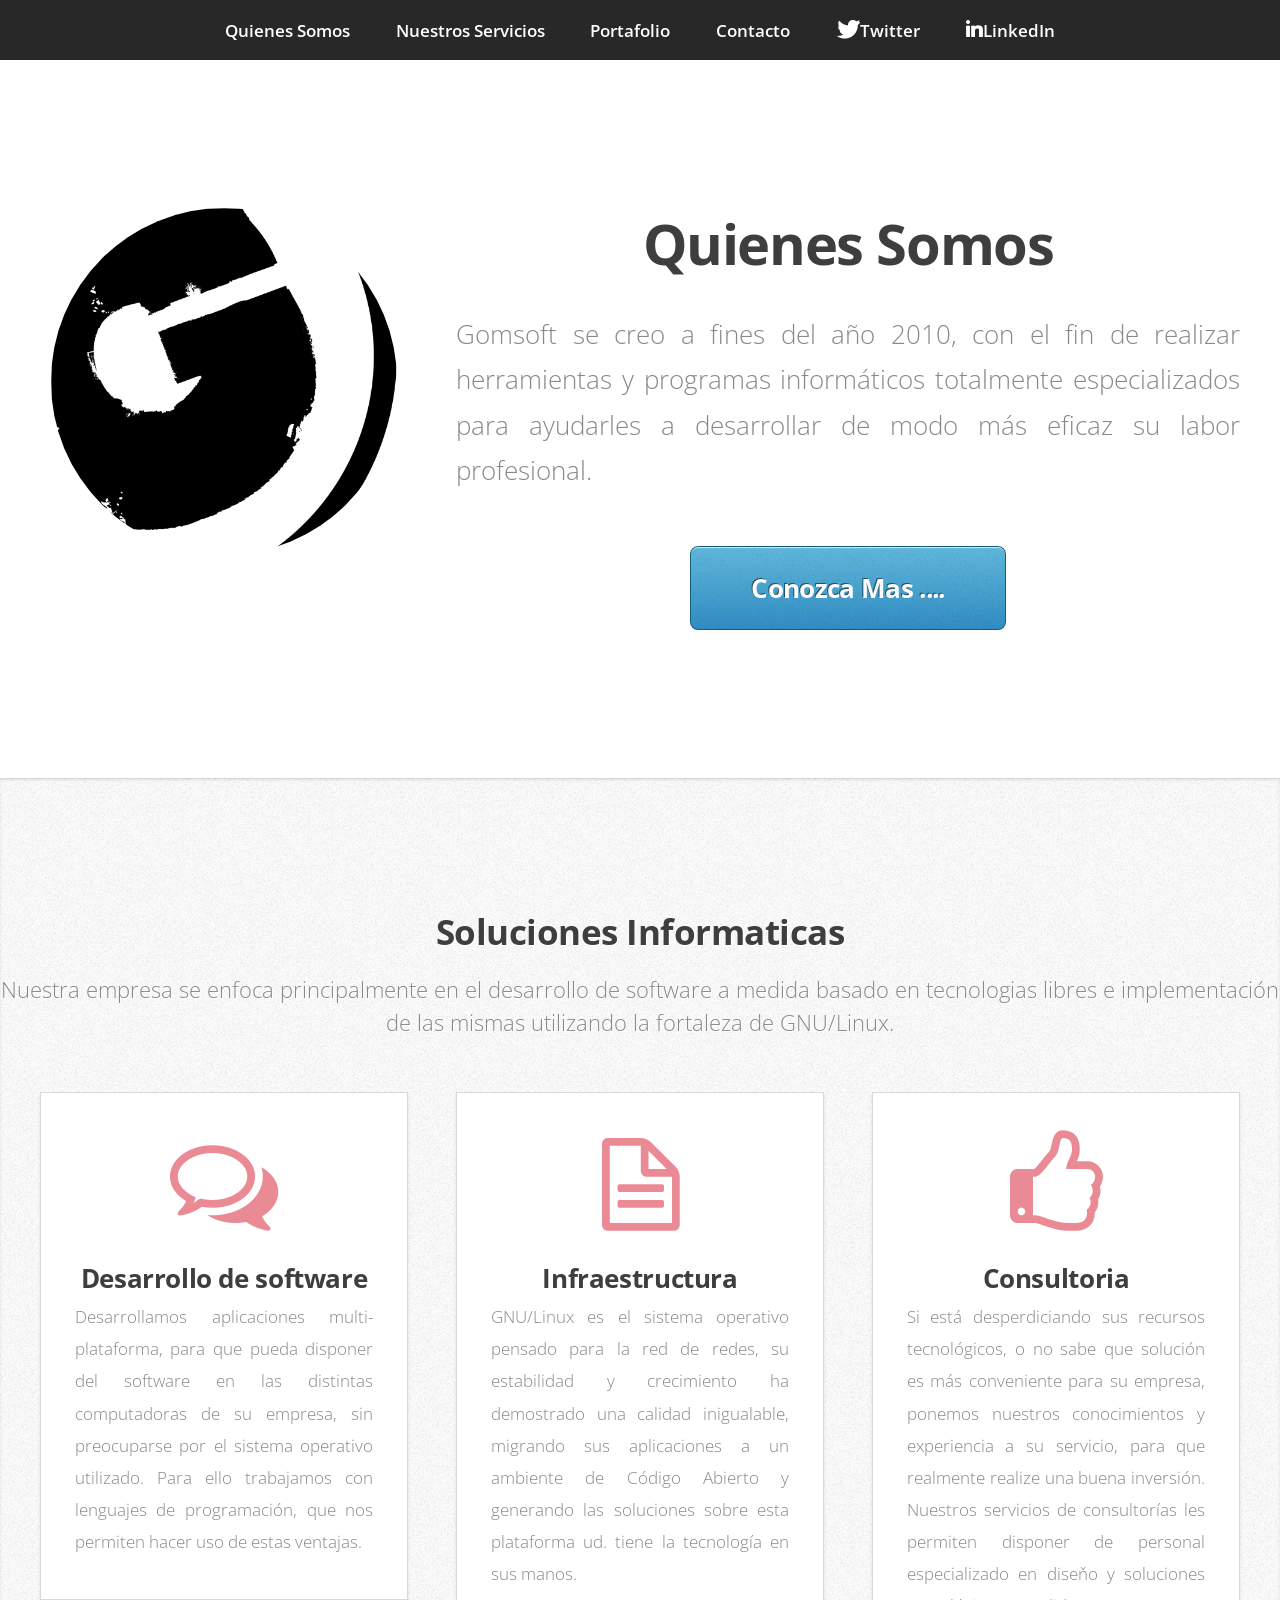
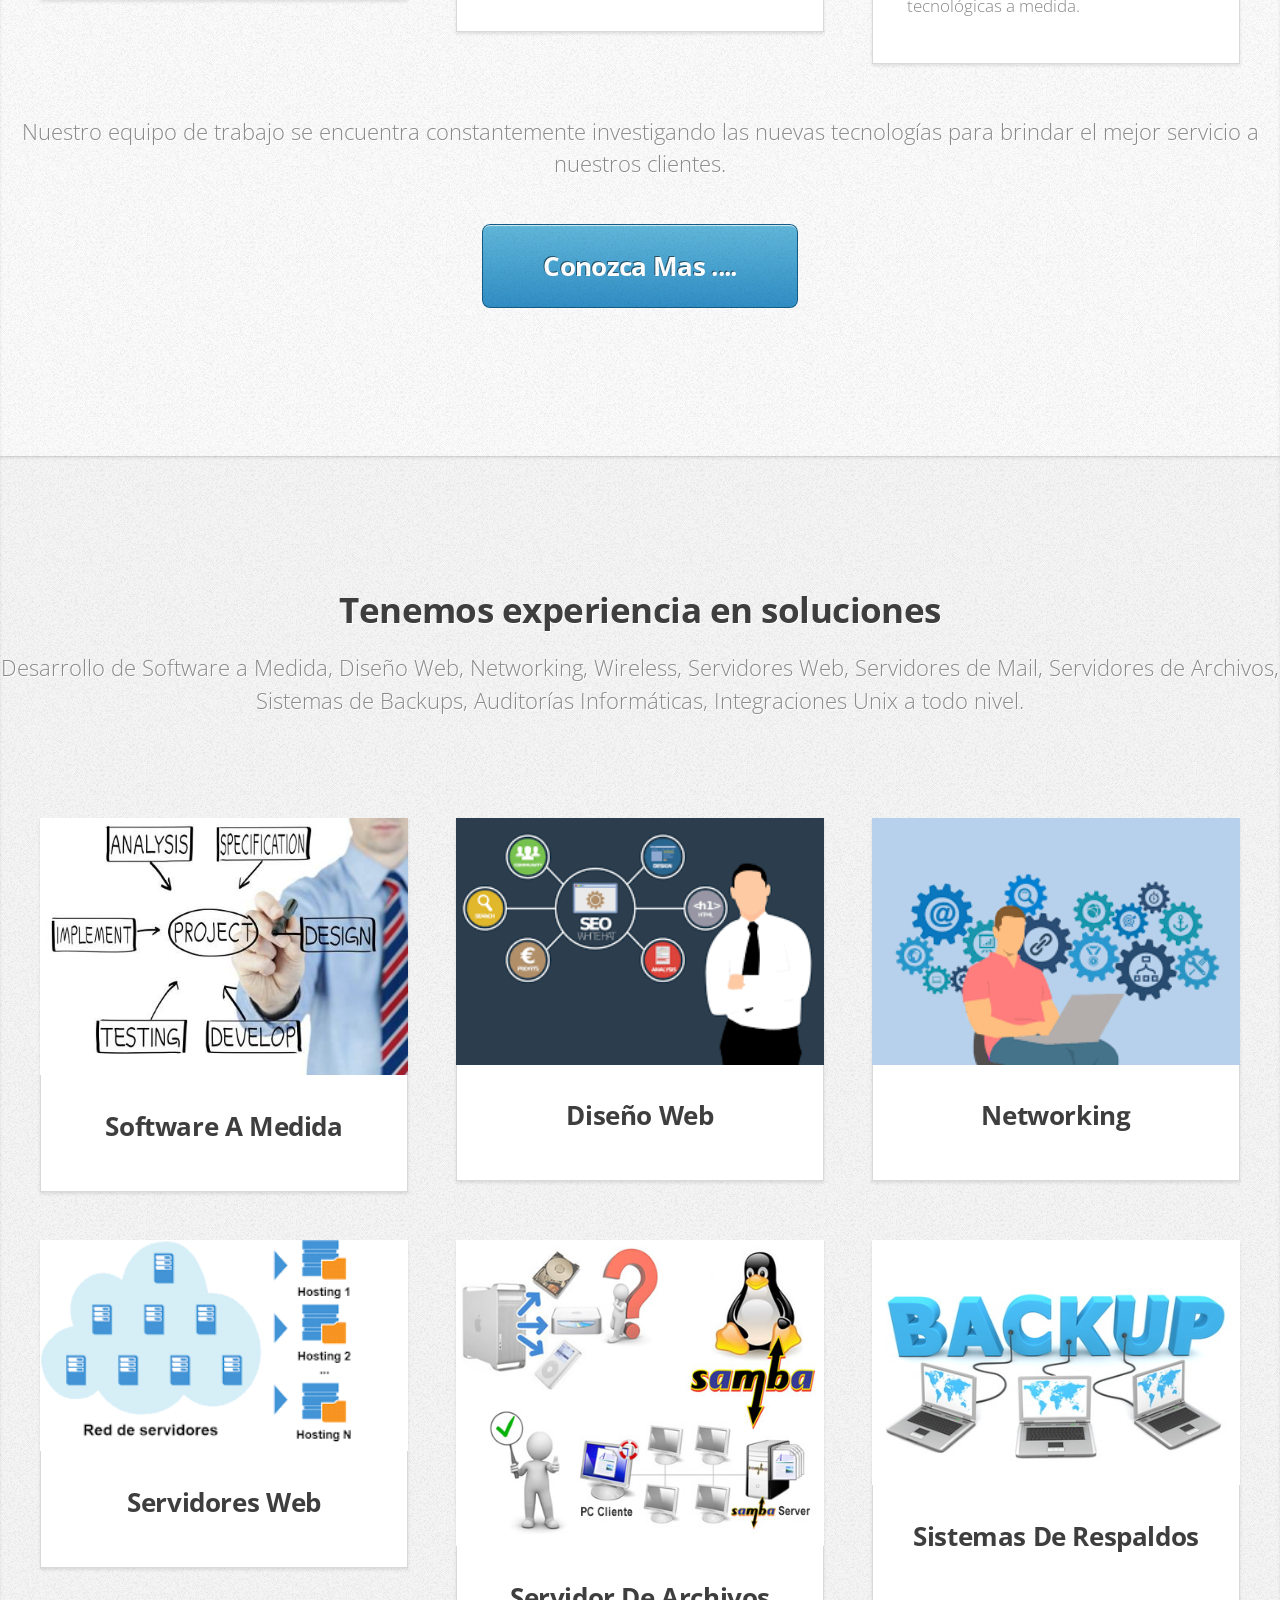
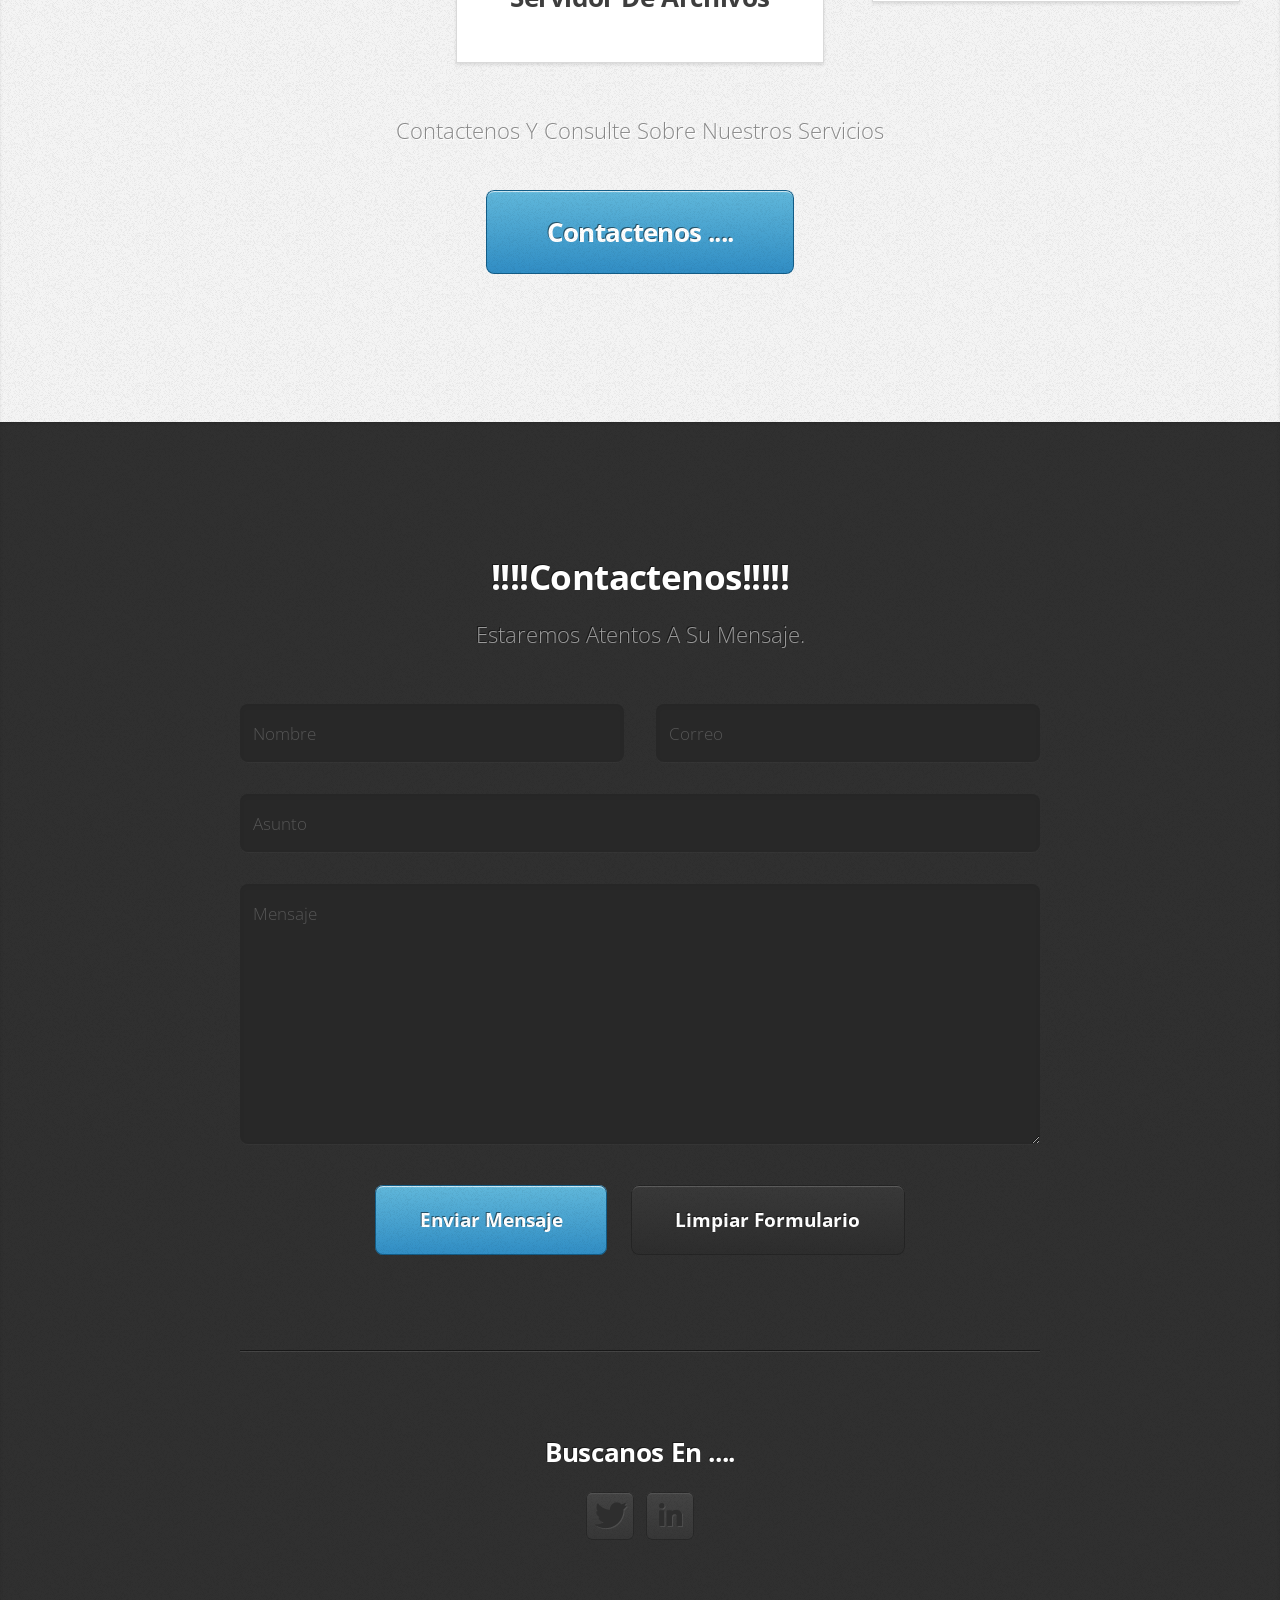
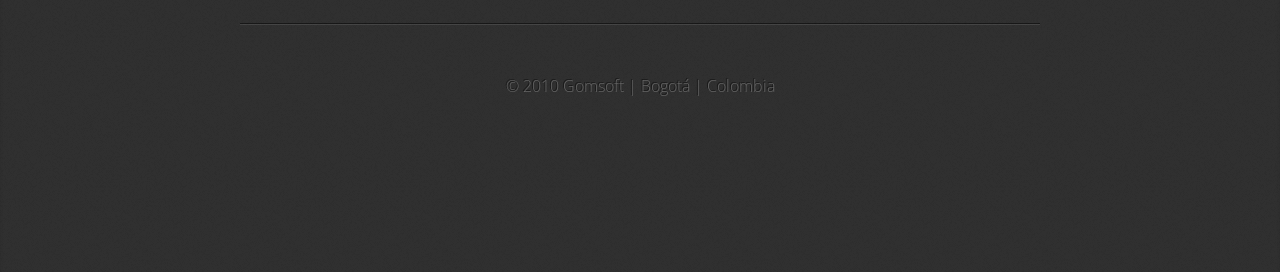
==== index.html @ 6eb44108 "Gomsoft regresa como el ave fenix" ====
<!DOCTYPE html>
<html lang="es">
<html>
	<head>
		<title>.:::Gomsoft:::. </title>
		<meta charset="UTF-8">
    	<meta name="viewport" content="width=device-width, height=device-height, initial-scale=1.0">
		<meta http-equiv="content-type" content="text/html; charset=utf-8" />
		<meta name="description" content="" />
		<meta name="keywords" content="" />
		<link href="http://fonts.googleapis.com/css?family=Open+Sans:300,600,700" rel="stylesheet" />
		<script src="js/jquery-1.9.1.min.js"></script>
		<script src="js/config.js"></script>
		<script src="js/skel.min.js"></script>
		<noscript>
			<link rel="stylesheet" href="css/skel-noscript.css" />
			<link rel="stylesheet" href="css/style.css" />
			<link rel="stylesheet" href="css/style-desktop.css" />
		</noscript>
	</head>
	<body>

		<!-- Panel de navegación de la parte superior -->
			<nav id="nav">
				<ul>
					<li><a href="#top">Quienes Somos</a></li>
					<li><a href="#work">Nuestros Servicios</a></li>
					<li><a href="#portfolio">Portafolio</a></li>
					<li><a href="#contact">Contacto</a></li>
					<li class="twitter"><a href="https://twitter.com/ernesto2066" class="icon icon-twitter"><span>Twitter</span></a></li>
					<li class="linkedin"><a href="http://www.linkedin.com/in/jorgegomezg" class="icon icon-linkedin"><span>LinkedIn</span></a></li>
								
			</nav>

		<!-- Contenido de la pagina principal -->
			<div class="wrapper wrapper-style1 wrapper-first">
				<article class="container" id="top">
					<div class="row">
						<div class="4u">
							<center><span class="me image image-full"><img src="images/G.png" alt="" /></span></center>
						</div>
						<div class="8u">
							<header>
								<h1><strong><center>Quienes Somos</center></strong></h1>
							</header>
							<p align="justify">Gomsoft se creo a fines del año 2010, con el fin de realizar herramientas y programas informáticos totalmente especializados para ayudarles a desarrollar de modo más eficaz su labor profesional.
							</p>
							<center><a href="#work" class="button button-big">Conozca Mas ....</a></center>
						</div>
					</div>
				</article>
			</div>

		<!-- En que trabajamos en la compañia -->
			<div class="wrapper wrapper-style2">
				<article id="work">
					<header>
						<h2>Soluciones Informaticas</h2>
						<span>Nuestra empresa se enfoca principalmente en el desarrollo de software a medida basado en tecnologias libres e implementación de las mismas utilizando la fortaleza de GNU/Linux.</span>
					</header>
					<div class="container">
						<div class="row">
							<div class="4u">
								<section class="box box-style1">
									<span class="icon featured-icon icon-comments-alt"></span>
									<h3>Desarrollo de software</h3>
									<p align="justify">Desarrollamos aplicaciones multi-plataforma, para que pueda disponer del software en las distintas computadoras de su empresa, sin preocuparse por el sistema operativo utilizado.
									   Para ello trabajamos con lenguajes de programación, que nos permiten hacer uso de estas ventajas.
									</p>
								</section>
							</div>
							<div class="4u">
								<section class="box box-style1">
									<span class="icon featured-icon icon-file-alt"></span>
									<h3>Infraestructura</h3>
									<p align="justify">GNU/Linux es el sistema operativo pensado para la red de redes, su estabilidad y crecimiento ha demostrado una calidad inigualable, migrando sus aplicaciones a un ambiente de Código Abierto y generando las soluciones sobre esta plataforma ud. tiene la tecnología en sus manos.
									</p>
								</section>
							</div>
							<div class="4u">
								<section class="box box-style1">
									<span class="icon featured-icon icon-thumbs-up"></span>
									<h3>Consultoria</h3>
									<p align ="justify">Si está desperdiciando sus recursos tecnológicos, o no sabe que solución es más conveniente para su empresa, ponemos nuestros conocimientos y experiencia a su servicio, para que realmente realize una buena inversión. Nuestros servicios de consultorías les permiten disponer de personal especializado en diseňo y soluciones tecnológicas a medida. </p>
								</section>
							</div>
						</div>
					</div>
					<footer>
						<p>Nuestro equipo de trabajo se encuentra constantemente investigando las nuevas tecnologías para brindar el mejor servicio a nuestros clientes.</p>
						<a href="#portfolio" class="button button-big">Conozca Mas ....</a>
					</footer>
				</article>
			</div>

		<!-- Portfolio de servicios de la compañia -->
			<div class="wrapper wrapper-style3">
				<article id="portfolio">
					<header>
						<h2>Tenemos experiencia en soluciones</h2>
						<span>Desarrollo de Software a Medida, Diseño Web, Networking, Wireless, Servidores Web, Servidores de Mail, Servidores de Archivos, Sistemas de Backups, Auditorías Informáticas, Integraciones Unix a todo nivel.</span>
					</header>
					<div class="container">
						<div class="row">
							<div class="12u">
							</div>
						</div>
						<div class="row">
							<div class="4u">
								<article class="box box-style2">
									<a href="#" class="image image-full"><img src="images/softwareMedida.jpg" alt="" /></a>
									<h3><a href="#">Software A Medida</a></h3>
									<p></p>
								</article>
							</div>
							<div class="4u">
								<article class="box box-style2">
									<a href="#" class="image image-full"><img src="images/web.png" alt="" /></a>
									<h3><a href="#">Diseño Web</a></h3>
									<p></p>
								</article>
							</div>
							<div class="4u">
								<article class="box box-style2">
									<a href="#" class="image image-full"><img src="images/net.png" alt="" /></a>
									<h3><a href="#">Networking</a></h3>
									<p></p>
								</article>
							</div>
						</div>
						<div class="row">
							<div class="4u">
								<article class="box box-style2">
									<a href="#" class="image image-full"><img src="images/server.png" alt="" /></a>
									<h3><a href="#">Servidores Web</a></h3>
									<p></p>
								</article>
							</div>
							<div class="4u">
								<article class="box box-style2">
									<a href="#" class="image image-full"><img src="images/samba.jpg" alt="" /></a>
									<h3><a href="#">Servidor De Archivos</a></h3>
									<p></p>
								</article>
							</div>
							<div class="4u">
								<article class="box box-style2">
									<a href="#" class="image image-full"><img src="images/respaldos.jpg" alt="" /></a>
									<h3><a href="#">Sistemas De Respaldos</a></h3>
									<p></p>
								</article>
							</div>
						</div>
					</div>
					<footer>
						<p>Contactenos Y Consulte Sobre Nuestros Servicios</p>
						<a href="#contact" class="button button-big">Contactenos ....</a>
					</footer>
				</article>
			</div>

		<!-- Contact -->
			<div class="wrapper wrapper-style4">
				<article id="contact">
					<header>
						<h2>!!!!Contactenos!!!!!</h2>
						<span>Estaremos Atentos A Su Mensaje.</span>
					</header>
					<div>
						<div class="row">
							<div class="12u">
								<form class="contact_form" action="contacto.php" method="post" >
									<div>
										<div class="row">
											<div class="6u">
												<input type="text" name="name" id="name" placeholder="Nombre" />
											</div>
											<div class="6u">
												<input type="text" name="email" id="email" placeholder="Correo" />
											</div>
										</div>
										<div class="row">
											<div class="12u">
												<input type="text" name="subject" id="subject" placeholder="Asunto" />
											</div>
										</div>
										<div class="row">
											<div class="12u">
												<textarea name="message" id="message" placeholder="Mensaje"></textarea>
											</div>
										</div>
										<div class="row">
											<div class="12u">
												<a href="#" class="button form-button-submit">Enviar Mensaje</a>
												<a href="#" class="button button-alt form-button-reset">Limpiar Formulario</a>
											</div>
										</div>
									</div>
								</form>
							</div>
						</div>
						<div class="row row-special">
							<div class="12u">
								<h3>Buscanos En ....</h3>
								<ul class="social">
									<li class="twitter"><a href="https://twitter.com/ernesto2066" class="icon icon-twitter"><span>Twitter</span></a></li>
									<li class="linkedin"><a href="http://www.linkedin.com/in/jorgegomezg" class="icon icon-linkedin"><span>LinkedIn</span></a></li>
								</ul>
							</div>
						</div>
					</div>
					<footer>
						<p id="copyright">
							&copy; 2010 Gomsoft | Bogotá | Colombia
						</p>
					</footer>
				</article>
			</div>
	</body>
</html>
---- css/skel-noscript.css ----
html,body,div,span,applet,object,iframe,h1,h2,h3,h4,h5,h6,p,blockquote,pre,a,abbr,acronym,address,big,cite,code,del,dfn,em,img,ins,kbd,q,s,samp,small,strike,strong,sub,sup,tt,var,b,u,i,center,dl,dt,dd,ol,ul,li,fieldset,form,label,legend,table,caption,tbody,tfoot,thead,tr,th,td,article,aside,canvas,details,embed,figure,figcaption,footer,header,hgroup,menu,nav,output,ruby,section,summary,time,mark,audio,video{margin:0;padding:0;border:0;font-size:100%;font:inherit;vertical-align:baseline}article,aside,details,figcaption,figure,footer,header,hgroup,menu,nav,section{display:block}body{line-height:1}ol,ul{list-style:none}blockquote,q{quotes:none}blockquote:before,blockquote:after,q:before,q:after{content:'';content:none}table{border-collapse:collapse;border-spacing:0}body{-webkit-text-size-adjust:none}.container{width:1200px;margin:0 auto}.\31 2u{width:100%}.\31 1u{width:91.5%}.\31 0u{width:83%}.\39 u{width:74.5%}.\38 u{width:66%}.\37 u{width:57.5%}.\36 u{width:49%}.\35 u{width:40.5%}.\34 u{width:32%}.\33 u{width:23.5%}.\32 u{width:15%}.\31 u{width:6.5%}.\31 u,.\32 u,.\33 u,.\34 u,.\35 u,.\36 u,.\37 u,.\38 u,.\39 u,.\31 0u,.\31 1u,.\31 2u{margin:1% 0 1% 2%;float:left}.row:after{content:'';display:block;clear:both;height:0}.row>:first-child{margin-left:0}.row:first-child>*{margin-top:0}.row:last-child>*{margin-bottom:0}.flush>.row>.\31 2u{width:100%!important}.flush>.row>.\31 1u{width:91.6666666667%!important}.flush>.row>.\31 0u{width:83.3333333333%!important}.flush>.row>.\39 u{width:75%!important}.flush>.row>.\38 u{width:66.6666666667%!important}.flush>.row>.\37 u{width:58.3333333333%!important}.flush>.row>.\36 u{width:50%!important}.flush>.row>.\35 u{width:41.6666666667%!important}.flush>.row>.\34 u{width:33.3333333333%!important}.flush>.row>.\33 u{width:25%!important}.flush>.row>.\32 u{width:16.6666666667%!important}.flush>.row>.\31 u{width:8.3333333333%!important}.row.flush>.\31 2u{width:100%!important}.row.flush>.\31 1u{width:91.6666666667%!important}.row.flush>.\31 0u{width:83.3333333333%!important}.row.flush>.\39 u{width:75%!important}.row.flush>.\38 u{width:66.6666666667%!important}.row.flush>.\37 u{width:58.3333333333%!important}.row.flush>.\36 u{width:50%!important}.row.flush>.\35 u{width:41.6666666667%!important}.row.flush>.\34 u{width:33.3333333333%!important}.row.flush>.\33 u{width:25%!important}.row.flush>.\32 u{width:16.6666666667%!important}.row.flush>.\31 u{width:8.3333333333%!important}.row.flush>.\31 u,.row.flush>.\32 u,.row.flush>.\33 u,.row.flush>.\34 u,.row.flush>.\35 u,.row.flush>.\36 u,.row.flush>.\37 u,.row.flush>.\38 u,.row.flush>.\39 u,.row.flush>.\31 0u,.row.flush>.\31 1u,.row.flush>.\31 2u,.flush>.row>.\31 u,.flush>.row>.\32 u,.flush>.row>.\33 u,.flush>.row>.\34 u,.flush>.row>.\35 u,.flush>.row>.\36 u,.flush>.row>.\37 u,.flush>.row>.\38 u,.flush>.row>.\39 u,.flush>.row>.\31 0u,.flush>.row>.\31 1u,.flush>.row>.\31 2u{margin:0!important}
---- css/style.css ----
@charset 'UTF-8';

@font-face
{
	font-family: 'FontAwesome';
	src: url('fonts/fontawesome-webfont.eot?v=3.0.1');
	src: url('fonts/fontawesome-webfont.eot?#iefix&v=3.0.1') format('embedded-opentype'),
	     url('fonts/fontawesome-webfont.woff?v=3.0.1') format('woff'),
	     url('fonts/fontawesome-webfont.ttf?v=3.0.1') format('truetype'),
	     url('fonts/fontawesome-webfont.svg#FontAwesome') format('svg');
	font-weight: normal;
	font-style: normal;
}

@font-face
{
	font-family: 'Font-Awesome-Social';
	src: url('fonts/fontawesome-social-webfont.eot');
	src: url('fonts/fontawesome-social-webfont.eot?#iefix') format('embedded-opentype'),
	     url('fonts/fontawesome-social-webfont.woff') format('woff'),
		 url('fonts/fontawesome-social-webfont.ttf') format('truetype'),
		 url('fonts/fontawesome-social-webfont.svg#Font-Awesome-More') format('svg');
	font-weight: normal;
	font-style: normal;
}

/*
	Miniport 2.0 by HTML5 UP
	html5up.net | @n33co
	Free for personal and commercial use under the CCA 3.0 license (html5up.net/license)
*/

/*********************************************************************************/
/* Basic                                                                         */
/*********************************************************************************/

	*
	{
		-moz-box-sizing: border-box;
		-webkit-box-sizing: border-box;
		-o-box-sizing: border-box;
		-ms-box-sizing: border-box;
		box-sizing: border-box;
	}

	body, input, textarea
	{
		font-family: 'Open Sans', sans-serif;
		line-height: 1.85em;
		color: #888;
		font-weight: 300;
	}

	a
	{
		color: #3B95C6;
		text-decoration: underline;
		-moz-transition: color .2s ease-in-out;
		-webkit-transition: color .2s ease-in-out;
		-o-transition: color .2s ease-in-out;
		-ms-transition: color .2s ease-in-out;
		transition: color .2s ease-in-out;
	}
	
		a:hover
		{
			color: #1B75A6 !important;
		}

		a img
		{
			border: 0;
		}

	strong, b
	{
		font-weight: 600;
		color: #3e3e3e;
	}
	
	h1, h2, h3, h4, h5, h6
	{
		color: #3e3e3e;
	}
	
		h1 a, h2 a, h3 a, h4 a, h5 a, h6 a
		{
			text-decoration: none;
			color: inherit;
		}
	
	h2, h3, h4, h5, h6
	{
		font-weight: 700;
	}
	
	h1
	{
		font-weight: 300;
	}
	
		h1 strong
		{
			font-weight: 700;
		}
	
	em, i
	{
		font-style: italic;
	}
	
	form
	{
	}
	
		form input,
		form select,
		form textarea
		{
			-webkit-appearance: none;
		}

		form input[type=text],
		form input[type=password],
		form select,
		form textarea
		{
			width: 100%;
			border: 0;
			padding: 0.75em;
			font-size: 1em;
			border-radius: 8px;
			background: #282828;
			color: #bbb;
			box-shadow: inset 0px 2px 5px 0px rgba(0,0,0,0.05), 0px 1px 0px 0px rgba(255,255,255,0.025);
		}

		form input[type=text]:focus,
		form input[type=password]:focus,
		form select:focus,
		form textarea:focus
		{
			box-shadow: inset 0px 2px 5px 0px rgba(0,0,0,0.05), 0px 1px 0px 0px rgba(255,255,255,0.025), 0px 0px 2px 2px #74CAEE;
		}
		
		form textarea
		{
			height: 15em;
		}
		
		form .formerize-placeholder
		{
			color: #555 !important;
		}

		form ::-webkit-input-placeholder
		{
			color: #555 !important;
		}

		form :-moz-placeholder
		{
			color: #555 !important;
		}

		form ::-moz-placeholder
		{
			color: #555 !important;
		}

		form :-ms-input-placeholder
		{
			color: #555 !important;
		}

		form ::-moz-focus-inner
		{
			border: 0;
		}

	br.clear
	{
		clear: both;
	}
	
	p, ul, ol, dl, table
	{
		margin-bottom: 2em;
	}
	
	section,
	article
	{
		margin-bottom: 3em;
	}
	
	section > :last-child,
	article > :last-child
	{
		margin-bottom: 0;
	}

	section:last-child,
	article:last-child
	{
		margin-bottom: 0;
	}

	.image
	{
		display: inline-block;
	}
	
		.image img
		{
			display: block;
			width: 100%;
		}

	.image-full
	{
		display: block;
		width: 100%;
		margin: 0 0 2em 0;
	}
	
	.image-left
	{
		float: left;
		margin: 0 2em 2em 0;
	}
	
	.image-centered
	{
		display: block;
		margin: 0 0 2em 0;
	}

		.image-centered img
		{
			margin: 0 auto;
			width: auto;
		}
	
	.button
	{
		position: relative;
		display: inline-block;
		color: #fff;
		text-decoration: none;
		font-weight: 700;
		border: 0;
		outline: 0;
		cursor: pointer;
		border-radius: 8px;
		text-shadow: -1px -1px 0.5px rgba(0,0,0,0.5);
		overflow: hidden;
		background: #61b8db;
		background-image: -moz-linear-gradient(top, rgba(97,184,219,0), rgba(48,141,196,1));
		background-image: -webkit-linear-gradient(top, rgba(97,184,219,0), rgba(48,141,196,1));
		background-image: -o-linear-gradient(top, rgba(97,184,219,0), rgba(48,141,196,1));
		background-image: -ms-linear-gradient(top, rgba(97,184,219,0), rgba(48,141,196,1));
		background-image: linear-gradient(top, rgba(97,184,219,0), rgba(48,141,196,1));
		box-shadow: inset 0px 0px 0px 1px #135c86, inset 0px 2px 1px 0px rgba(255,255,255,0.75);
		-moz-transition: background-color .2s ease-in-out;
		-webkit-transition: background-color .2s ease-in-out;
		-o-transition: background-color .2s ease-in-out;
		-ms-transition: background-color .2s ease-in-out;
		transition: background-color .2s ease-in-out;
	}

		.button:before
		{
			content: '';
			display: block;
			position: absolute;
			left: 0;
			top: 0;
			width: 100%;
			height: 100%;
			background: url('images/bg.png');
		}

		.button:hover
		{
			background-color: #76cdf0;
			color: #fff !important;
		}
		
		.button:active
		{
			background-image: -moz-linear-gradient(top, rgba(48,141,196,1), rgba(77,164,199,0));
			background-image: -webkit-linear-gradient(top, rgba(48,141,196,1), rgba(77,164,199,0));
			background-image: -o-linear-gradient(top, rgba(48,141,196,1), rgba(77,164,199,0));
			background-image: -ms-linear-gradient(top, rgba(48,141,196,1), rgba(77,164,199,0));
			background-image: linear-gradient(top, rgba(48,141,196,1), rgba(77,164,199,0));
			box-shadow: inset 0px 0px 0px 1px #135c86, inset 0px -2px 1px 0px rgba(255,255,255,0.75);
			top: 1px;
		}
	
		.button-alt
		{
			background-color: #393939;
			background-image: -moz-linear-gradient(top, rgba(50,50,50,0), rgba(45,45,45,1));
			background-image: -webkit-linear-gradient(top, rgba(50,50,50,0), rgba(45,45,45,1));
			background-image: -o-linear-gradient(top, rgba(50,50,50,0), rgba(45,45,45,1));
			background-image: -ms-linear-gradient(top, rgba(50,50,50,0), rgba(45,45,45,1));
			background-image: linear-gradient(top, rgba(50,50,50,0), rgba(45,45,45,1));
			box-shadow: inset 0px 0px 0px 1px #242424, inset 0px 2px 1px 0px rgba(255,255,255,0.2);
		}

			.button-alt:hover
			{
				background-color: #444;
			}
			
			.button-alt:active
			{
				background-image: -moz-linear-gradient(top, rgba(45,45,45,1), rgba(50,50,50,0));
				background-image: -webkit-linear-gradient(top, rgba(45,45,45,1), rgba(50,50,50,0));
				background-image: -o-linear-gradient(top, rgba(45,45,45,1), rgba(50,50,50,0));
				background-image: -ms-linear-gradient(top, rgba(45,45,45,1), rgba(50,50,50,0));
				background-image: linear-gradient(top, rgba(45,45,45,1), rgba(50,50,50,0));
				box-shadow: inset 0px 0px 0px 1px #242424, inset 0px -2px 1px 0px rgba(255,255,255,0.2);
			}
	
		.button-big
		{
		}

	ul.social
	{
		cursor: default;
		margin: 0;
	}
	
		ul.social li
		{
			position: relative;
			display: inline-block;
			margin: 0.25em;
			top: 0;
			border-radius: 6px;
			overflow: hidden;
			background: #444;
			background-image: -moz-linear-gradient(top, rgba(0,0,0,0), rgba(0,0,0,0.2));
			background-image: -webkit-linear-gradient(top, rgba(0,0,0,0), rgba(0,0,0,0.2));
			background-image: -o-linear-gradient(top, rgba(0,0,0,0), rgba(0,0,0,0.2));
			background-image: -ms-linear-gradient(top, rgba(0,0,0,0), rgba(0,0,0,0.2));
			background-image: linear-gradient(top, rgba(0,0,0,0), rgba(0,0,0,0.2));
			-moz-transition: background-color .2s ease-in-out, top .2s ease-in-out;
			-webkit-transition: background-color .2s ease-in-out, top .2s ease-in-out;
			-o-transition: background-color .2s ease-in-out, top .2s ease-in-out;
			-ms-transition: background-color .2s ease-in-out, top .2s ease-in-out;
			transition: background-color .2s ease-in-out, top .2s ease-in-out;
			box-shadow: inset 0px 0px 0px 1px #282828, inset 0px 2px 1px 0px rgba(255,255,255,0.1);
		}

			ul.social li:before
			{
				content: '';
				display: block;
				position: absolute;
				left: 0;
				top: 0;
				width: 100%;
				height: 100%;
				background: url('images/bg.png');
			}

			ul.social li.twitter:hover				{ background-color: #2DAAE4; }
			ul.social li.facebook:hover				{ background-color: #3C5A98; }
			ul.social li.dribbble:hover				{ background-color: #C4376B; }
			ul.social li.linkedin:hover				{ background-color: #006599; }
			ul.social li.tumblr:hover				{ background-color: #51718A; }
			ul.social li.googleplus:hover			{ background-color: #DA2713; }
			ul.social li.github:hover				{ background-color: #FAFAFA; }
			ul.social li.rss:hover					{ background-color: #F2600B; }
			ul.social li.instagram:hover			{ background-color: #E0D7C8; }
			ul.social li.foursquare:hover			{ background-color: #39A3D4; }
			ul.social li.skype:hover				{ background-color: #10BEF1; }
			ul.social li.soundcloud:hover			{ background-color: #FE5419; }
			ul.social li.youtube:hover				{ background-color: #BF2E25; }
			ul.social li.blogger:hover				{ background-color: #FF6501; }
			ul.social li.flickr:hover				{ background-color: #0062DB; }
			ul.social li.vimeo:hover				{ background-color: #4C8AB0; }

			ul.social li:hover
			{
				top: -5px;
			}

			ul.social li:active
			{
				top: 0;
			}

			ul.social li a
			{
				display: block;
				position: relative;
				width: 48px;
				height: 48px;
				outline: 0;
				color: #2E2E2E !important;
				line-height: 48px;
				font-size: 24px;
				text-shadow: 1px 1px 0px rgba(255,255,255,0.1);
			}
			
			ul.social li a span
			{
				display: block;
				text-indent: -9999em;
			}
			
	.box
	{
		background: #fff;
		box-shadow: inset 0px 0px 0px 1px rgba(0,0,0,0.15), 0px 2px 3px 0px rgba(0,0,0,0.1);
		text-align: center;
	}

		.box .image-full
		{
			position: relative;
		}

/*********************************************************************************/
/* Icons                                                                         */
/*********************************************************************************/

	/*
		Powered by:
		
		Font Awesome (http://fortawesome.github.com/Font-Awesome/)
		Font Awesome More (http://gregoryloucas.github.com/Font-Awesome-More/)
	*/

	.icon
	{
		text-decoration: none;
	}

		.icon:before
		{
			font-size: 1.25em;
			text-decoration: none;
			font-family: FontAwesome;
			font-weight: normal;
			font-style: normal;
			-webkit-text-rendering: optimizeLegibility;
			-moz-text-rendering: optimizeLegibility;
			-ms-text-rendering: optimizeLegibility;
			-o-text-rendering: optimizeLegibility;
			text-rendering: optimizeLegibility;
			-webkit-font-smoothing: antialiased;
			-moz-font-smoothing: antialiased;
			-ms-font-smoothing: antialiased;
			-o-font-smoothing: antialiased;
			font-smoothing: antialiased;
			-webkit-font-feature-settings: "liga" 1, "dlig" 1;
			-moz-font-feature-settings: "liga=1, dlig=1";
			-ms-font-feature-settings: "liga" 1, "dlig" 1;
			-o-font-feature-settings: "liga" 1, "dlig" 1;
			font-feature-settings: "liga" 1, "dlig" 1;
		}

		.icon-glass:before                { content: "\f000"; }
		.icon-music:before                { content: "\f001"; }
		.icon-search:before               { content: "\f002"; }
		.icon-envelope:before             { content: "\f003"; }
		.icon-heart:before                { content: "\f004"; }
		.icon-star:before                 { content: "\f005"; }
		.icon-star-empty:before           { content: "\f006"; }
		.icon-user:before                 { content: "\f007"; }
		.icon-film:before                 { content: "\f008"; }
		.icon-th-large:before             { content: "\f009"; }
		.icon-th:before                   { content: "\f00a"; }
		.icon-th-list:before              { content: "\f00b"; }
		.icon-ok:before                   { content: "\f00c"; }
		.icon-remove:before               { content: "\f00d"; }
		.icon-zoom-in:before              { content: "\f00e"; }

		.icon-zoom-out:before             { content: "\f010"; }
		.icon-off:before                  { content: "\f011"; }
		.icon-signal:before               { content: "\f012"; }
		.icon-cog:before                  { content: "\f013"; }
		.icon-trash:before                { content: "\f014"; }
		.icon-home:before                 { content: "\f015"; }
		.icon-file:before                 { content: "\f016"; }
		.icon-time:before                 { content: "\f017"; }
		.icon-road:before                 { content: "\f018"; }
		.icon-download-alt:before         { content: "\f019"; }
		.icon-download:before             { content: "\f01a"; }
		.icon-upload:before               { content: "\f01b"; }
		.icon-inbox:before                { content: "\f01c"; }
		.icon-play-circle:before          { content: "\f01d"; }
		.icon-repeat:before               { content: "\f01e"; }

		/* \f020 doesn't work in Safari. all shifted one down */
		.icon-refresh:before              { content: "\f021"; }
		.icon-list-alt:before             { content: "\f022"; }
		.icon-lock:before                 { content: "\f023"; }
		.icon-flag:before                 { content: "\f024"; }
		.icon-headphones:before           { content: "\f025"; }
		.icon-volume-off:before           { content: "\f026"; }
		.icon-volume-down:before          { content: "\f027"; }
		.icon-volume-up:before            { content: "\f028"; }
		.icon-qrcode:before               { content: "\f029"; }
		.icon-barcode:before              { content: "\f02a"; }
		.icon-tag:before                  { content: "\f02b"; }
		.icon-tags:before                 { content: "\f02c"; }
		.icon-book:before                 { content: "\f02d"; }
		.icon-bookmark:before             { content: "\f02e"; }
		.icon-print:before                { content: "\f02f"; }

		.icon-camera:before               { content: "\f030"; }
		.icon-font:before                 { content: "\f031"; }
		.icon-bold:before                 { content: "\f032"; }
		.icon-italic:before               { content: "\f033"; }
		.icon-text-height:before          { content: "\f034"; }
		.icon-text-width:before           { content: "\f035"; }
		.icon-align-left:before           { content: "\f036"; }
		.icon-align-center:before         { content: "\f037"; }
		.icon-align-right:before          { content: "\f038"; }
		.icon-align-justify:before        { content: "\f039"; }
		.icon-list:before                 { content: "\f03a"; }
		.icon-indent-left:before          { content: "\f03b"; }
		.icon-indent-right:before         { content: "\f03c"; }
		.icon-facetime-video:before       { content: "\f03d"; }
		.icon-picture:before              { content: "\f03e"; }

		.icon-pencil:before               { content: "\f040"; }
		.icon-map-marker:before           { content: "\f041"; }
		.icon-adjust:before               { content: "\f042"; }
		.icon-tint:before                 { content: "\f043"; }
		.icon-edit:before                 { content: "\f044"; padding-top: 1px; padding-left: 1px; }
		.icon-share:before                { content: "\f045"; }
		.icon-check:before                { content: "\f046"; }
		.icon-move:before                 { content: "\f047"; }
		.icon-step-backward:before        { content: "\f048"; }
		.icon-fast-backward:before        { content: "\f049"; }
		.icon-backward:before             { content: "\f04a"; }
		.icon-play:before                 { content: "\f04b"; }
		.icon-pause:before                { content: "\f04c"; }
		.icon-stop:before                 { content: "\f04d"; }
		.icon-forward:before              { content: "\f04e"; }

		.icon-fast-forward:before         { content: "\f050"; }
		.icon-step-forward:before         { content: "\f051"; }
		.icon-eject:before                { content: "\f052"; }
		.icon-chevron-left:before         { content: "\f053"; }
		.icon-chevron-right:before        { content: "\f054"; }
		.icon-plus-sign:before            { content: "\f055"; }
		.icon-minus-sign:before           { content: "\f056"; }
		.icon-remove-sign:before          { content: "\f057"; }
		.icon-ok-sign:before              { content: "\f058"; }
		.icon-question-sign:before        { content: "\f059"; }
		.icon-info-sign:before            { content: "\f05a"; }
		.icon-screenshot:before           { content: "\f05b"; }
		.icon-remove-circle:before        { content: "\f05c"; }
		.icon-ok-circle:before            { content: "\f05d"; }
		.icon-ban-circle:before           { content: "\f05e"; }

		.icon-arrow-left:before           { content: "\f060"; }
		.icon-arrow-right:before          { content: "\f061"; }
		.icon-arrow-up:before             { content: "\f062"; }
		.icon-arrow-down:before           { content: "\f063"; }
		.icon-share-alt:before            { content: "\f064"; }
		.icon-resize-full:before          { content: "\f065"; }
		.icon-resize-small:before         { content: "\f066"; }
		.icon-plus:before                 { content: "\f067"; }
		.icon-minus:before                { content: "\f068"; }
		.icon-asterisk:before             { content: "\f069"; }
		.icon-exclamation-sign:before     { content: "\f06a"; }
		.icon-gift:before                 { content: "\f06b"; }
		.icon-leaf:before                 { content: "\f06c"; }
		.icon-fire:before                 { content: "\f06d"; }
		.icon-eye-open:before             { content: "\f06e"; }

		.icon-eye-close:before            { content: "\f070"; }
		.icon-warning-sign:before         { content: "\f071"; }
		.icon-plane:before                { content: "\f072"; }
		.icon-calendar:before             { content: "\f073"; }
		.icon-random:before               { content: "\f074"; }
		.icon-comment:before              { content: "\f075"; }
		.icon-magnet:before               { content: "\f076"; }
		.icon-chevron-up:before           { content: "\f077"; }
		.icon-chevron-down:before         { content: "\f078"; }
		.icon-retweet:before              { content: "\f079"; }
		.icon-shopping-cart:before        { content: "\f07a"; }
		.icon-folder-close:before         { content: "\f07b"; }
		.icon-folder-open:before          { content: "\f07c"; }
		.icon-resize-vertical:before      { content: "\f07d"; }
		.icon-resize-horizontal:before    { content: "\f07e"; }

		.icon-bar-chart:before            { content: "\f080"; }
		.icon-twitter-sign:before         { content: "\f081"; }
		.icon-facebook-sign:before        { content: "\f082"; }
		.icon-camera-retro:before         { content: "\f083"; }
		.icon-key:before                  { content: "\f084"; }
		.icon-cogs:before                 { content: "\f085"; }
		.icon-comments:before             { content: "\f086"; }
		.icon-thumbs-up:before            { content: "\f087"; }
		.icon-thumbs-down:before          { content: "\f088"; }
		.icon-star-half:before            { content: "\f089"; }
		.icon-heart-empty:before          { content: "\f08a"; }
		.icon-signout:before              { content: "\f08b"; }
		.icon-linkedin-sign:before        { content: "\f08c"; }
		.icon-pushpin:before              { content: "\f08d"; }
		.icon-external-link:before        { content: "\f08e"; }

		.icon-signin:before               { content: "\f090"; }
		.icon-trophy:before               { content: "\f091"; }
		.icon-github-sign:before          { content: "\f092"; }
		.icon-upload-alt:before           { content: "\f093"; }
		.icon-lemon:before                { content: "\f094"; }
		.icon-phone:before                { content: "\f095"; }
		.icon-check-empty:before          { content: "\f096"; }
		.icon-bookmark-empty:before       { content: "\f097"; }
		.icon-phone-sign:before           { content: "\f098"; }
		.icon-twitter:before              { content: "\f099"; padding-left: 2px; }
		.icon-facebook:before             { content: "\f09a"; padding-left: 6px; }
		.icon-github:before               { content: "\f09b"; }
		.icon-unlock:before               { content: "\f09c"; }
		.icon-credit-card:before          { content: "\f09d"; }
		.icon-rss:before                  { content: "\f09e"; }

		.icon-hdd:before                  { content: "\f0a0"; }
		.icon-bullhorn:before             { content: "\f0a1"; }
		.icon-bell:before                 { content: "\f0a2"; }
		.icon-certificate:before          { content: "\f0a3"; }
		.icon-hand-right:before           { content: "\f0a4"; }
		.icon-hand-left:before            { content: "\f0a5"; }
		.icon-hand-up:before              { content: "\f0a6"; }
		.icon-hand-down:before            { content: "\f0a7"; }
		.icon-circle-arrow-left:before    { content: "\f0a8"; }
		.icon-circle-arrow-right:before   { content: "\f0a9"; }
		.icon-circle-arrow-up:before      { content: "\f0aa"; }
		.icon-circle-arrow-down:before    { content: "\f0ab"; }
		.icon-globe:before                { content: "\f0ac"; }
		.icon-wrench:before               { content: "\f0ad"; }
		.icon-tasks:before                { content: "\f0ae"; }

		.icon-filter:before               { content: "\f0b0"; }
		.icon-briefcase:before            { content: "\f0b1"; }
		.icon-fullscreen:before           { content: "\f0b2"; }

		.icon-group:before                { content: "\f0c0"; }
		.icon-link:before                 { content: "\f0c1"; }
		.icon-cloud:before                { content: "\f0c2"; }
		.icon-beaker:before               { content: "\f0c3"; }
		.icon-cut:before                  { content: "\f0c4"; }
		.icon-copy:before                 { content: "\f0c5"; }
		.icon-paper-clip:before           { content: "\f0c6"; }
		.icon-save:before                 { content: "\f0c7"; }
		.icon-sign-blank:before           { content: "\f0c8"; }
		.icon-reorder:before              { content: "\f0c9"; }
		.icon-list-ul:before              { content: "\f0ca"; }
		.icon-list-ol:before              { content: "\f0cb"; }
		.icon-strikethrough:before        { content: "\f0cc"; }
		.icon-underline:before            { content: "\f0cd"; }
		.icon-table:before                { content: "\f0ce"; }

		.icon-magic:before                { content: "\f0d0"; }
		.icon-truck:before                { content: "\f0d1"; }
		.icon-pinterest:before            { content: "\f0d2"; }
		.icon-pinterest-sign:before       { content: "\f0d3"; }
		.icon-google-plus-sign:before     { content: "\f0d4"; }
		.icon-google-plus:before          { content: "\f0d5"; }
		.icon-money:before                { content: "\f0d6"; }
		.icon-caret-down:before           { content: "\f0d7"; }
		.icon-caret-up:before             { content: "\f0d8"; }
		.icon-caret-left:before           { content: "\f0d9"; }
		.icon-caret-right:before          { content: "\f0da"; }
		.icon-columns:before              { content: "\f0db"; }
		.icon-sort:before                 { content: "\f0dc"; }
		.icon-sort-down:before            { content: "\f0dd"; }
		.icon-sort-up:before              { content: "\f0de"; }

		.icon-envelope-alt:before         { content: "\f0e0"; }
		.icon-linkedin:before             { content: "\f0e1"; }
		.icon-undo:before                 { content: "\f0e2"; }
		.icon-legal:before                { content: "\f0e3"; }
		.icon-dashboard:before            { content: "\f0e4"; }
		.icon-comment-alt:before          { content: "\f0e5"; }
		.icon-comments-alt:before         { content: "\f0e6"; }
		.icon-bolt:before                 { content: "\f0e7"; }
		.icon-sitemap:before              { content: "\f0e8"; }
		.icon-umbrella:before             { content: "\f0e9"; }
		.icon-paste:before                { content: "\f0ea"; }
		.icon-lightbulb:before            { content: "\f0eb"; }
		.icon-exchange:before             { content: "\f0ec"; }
		.icon-cloud-download:before       { content: "\f0ed"; }
		.icon-cloud-upload:before         { content: "\f0ee"; }

		.icon-user-md:before              { content: "\f0f0"; }
		.icon-stethoscope:before          { content: "\f0f1"; }
		.icon-suitcase:before             { content: "\f0f2"; }
		.icon-bell-alt:before             { content: "\f0f3"; }
		.icon-coffee:before               { content: "\f0f4"; }
		.icon-food:before                 { content: "\f0f5"; }
		.icon-file-alt:before             { content: "\f0f6"; }
		.icon-building:before             { content: "\f0f7"; }
		.icon-hospital:before             { content: "\f0f8"; }
		.icon-ambulance:before            { content: "\f0f9"; }
		.icon-medkit:before               { content: "\f0fa"; }
		.icon-fighter-jet:before          { content: "\f0fb"; }
		.icon-beer:before                 { content: "\f0fc"; }
		.icon-h-sign:before               { content: "\f0fd"; }
		.icon-plus-sign-alt:before        { content: "\f0fe"; }

		.icon-double-angle-left:before    { content: "\f100"; }
		.icon-double-angle-right:before   { content: "\f101"; }
		.icon-double-angle-up:before      { content: "\f102"; }
		.icon-double-angle-down:before    { content: "\f103"; }
		.icon-angle-left:before           { content: "\f104"; }
		.icon-angle-right:before          { content: "\f105"; }
		.icon-angle-up:before             { content: "\f106"; }
		.icon-angle-down:before           { content: "\f107"; }
		.icon-desktop:before              { content: "\f108"; }
		.icon-laptop:before               { content: "\f109"; }
		.icon-tablet:before               { content: "\f10a"; }
		.icon-mobile-phone:before         { content: "\f10b"; }
		.icon-circle-blank:before         { content: "\f10c"; }
		.icon-quote-left:before           { content: "\f10d"; }
		.icon-quote-right:before          { content: "\f10e"; }

		.icon-spinner:before              { content: "\f110"; }
		.icon-circle:before               { content: "\f111"; }
		.icon-reply:before                { content: "\f112"; }
		.icon-github-alt:before           { content: "\f113"; }
		.icon-folder-close-alt:before     { content: "\f114"; }
		.icon-folder-open-alt:before      { content: "\f115"; }

		.icon-blogger-sign:before,.icon-blogger:before,.icon-delicious:before,.icon-dribbble-sign:before,.icon-dribbble:before,.icon-dropbox:before,.icon-drupal:before,.icon-evernote-sign:before,.icon-evernote:before,.icon-flickr-sign:before,.icon-flickr:before,.icon-forrst-sign:before,.icon-forrst:before,.icon-foursquare-sign:before,.icon-foursquare:before,.icon-git-fork:before,.icon-hacker-news:before,.icon-instagram:before,.icon-lastfm-sign:before,.icon-lastfm:before,.icon-paypal:before,.icon-picasa-sign:before,.icon-picasa:before,.icon-reddit:before,.icon-share-this-sign:before,.icon-share-this:before,.icon-skype:before,.icon-soundcloud:before,.icon-spotify:before,.icon-stack-overflow:before,.icon-tumblr-sign:before,.icon-tumblr:before,.icon-vimeo-sign:before,.icon-vimeo:before,.icon-wordpress-sign:before,.icon-wordpress:before,.icon-yelp-sign:before,.icon-yelp:before,.icon-youtube-sign:before,.icon-youtube:before              {font-family:'Font-Awesome-Social'; }

		.icon-dropbox:before              { content: "\f300"; }
		.icon-drupal:before               { content: "\f301"; }
		.icon-git-fork:before             { content: "\f302"; }
		.icon-instagram:before            { content: "\f303"; }
		.icon-share-this-sign:before      { content: "\f304"; }
		.icon-share-this:before           { content: "\f305"; }
		.icon-foursquare-sign:before      { content: "\f306"; }
		.icon-foursquare:before           { content: "\f307"; }
		.icon-hacker-news:before          { content: "\f308"; }
		.icon-skype:before                { content: "\f309"; }
		.icon-spotify:before              { content: "\f30a"; }
		.icon-soundcloud:before           { content: "\f30b"; }
		.icon-paypal:before               { content: "\f30c"; }
		.icon-youtube-sign:before         { content: "\f30d"; }
		.icon-youtube:before              { content: "\f30e"; }
		.icon-reddit:before               { content: "\f30f"; }
		.icon-blogger-sign:before         { content: "\f310"; }
		.icon-blogger:before              { content: "\f311"; }
		.icon-dribbble-sign:before        { content: "\f312"; }
		.icon-dribbble:before             { content: "\f313"; }
		.icon-evernote-sign:before        { content: "\f314"; }
		.icon-evernote:before             { content: "\f315"; }
		.icon-flickr-sign:before          { content: "\f316"; }
		.icon-flickr:before               { content: "\f317"; }
		.icon-forrst-sign:before          { content: "\f318"; }
		.icon-forrst:before               { content: "\f319"; }
		.icon-delicious:before            { content: "\f31a"; }
		.icon-lastfm-sign:before          { content: "\f31b"; }
		.icon-lastfm:before               { content: "\f31c"; }
		.icon-picasa-sign:before          { content: "\f31d"; }
		.icon-picasa:before               { content: "\f31e"; }
		.icon-stack-overflow:before       { content: "\f320"; }
		.icon-tumblr-sign:before          { content: "\f321"; }
		.icon-tumblr:before               { content: "\f322"; }
		.icon-vimeo-sign:before           { content: "\f323"; }
		.icon-vimeo:before                { content: "\f324"; }
		.icon-wordpress-sign:before       { content: "\f325"; }
		.icon-wordpress:before            { content: "\f326"; }
		.icon-yelp-sign:before            { content: "\f327"; }
		.icon-yelp:before                 { content: "\f328"; }

	.featured-icon
	{
		font-size: 5em;
		color: #EA8A95;
		display: block;
		margin: 0.5em 0 0.65em 0;
	}

/*********************************************************************************/
/* Wrappers                                                                      */
/*********************************************************************************/

	.wrapper
	{
		background-image: url('images/bg.png');
		box-shadow: inset 0px 1px 0px 0px rgba(0,0,0,0.05), inset 0px 2px 3px 0px rgba(0,0,0,0.1);
	}

	.wrapper-first
	{
		box-shadow: none;
	}

	.wrapper-style1
	{
		background-image: none;
		background-color: #fff;
	}
	
	.wrapper-style2
	{
		background-color: #fafafa;
		text-shadow: 1px 1px 0px #fff;
	}
	
	.wrapper-style3
	{
		background-color: #f4f4f4;
		text-shadow: 1px 1px 0px #fff;
	}

	.wrapper-style4
	{
		background-color: #303030;
		color: #999;
		text-shadow: -1px -1px 0px #181818;
	}

		.wrapper-style4 h1, 
		.wrapper-style4 h2, 
		.wrapper-style4 h3, 
		.wrapper-style4 h4, 
		.wrapper-style4 h5, 
		.wrapper-style4 h6
		{
			color: #fff;
		}
		
		.wrapper-style4 .row-special
		{
			border-top: solid 1px rgba(0,0,0,0.5);
			border-bottom: solid 1px rgba(0,0,0,0.5);
			box-shadow: inset 0px 1px 0px 0px rgba(255,255,255,0.1), 0px 1px 0px 0px rgba(255,255,255,0.1);
		}

/*********************************************************************************/
/* Nav                                                                           */
/*********************************************************************************/

	#nav
	{
		background-color: #282828;
		text-align: center;
		position: fixed;
		left: 0;
		top: 0;
		width: 100%;
		z-index: 10000;
		cursor: default;
	}
	
		#nav ul
		{
			margin: 0;
		}
	
		#nav li
		{
			display: inline-block;
		}
		
		#nav a
		{
			position: relative;
			display: block;
			color: #fff;
			text-decoration: none;
			outline: 0;
		}
		
			#nav a:hover
			{
				color: #fff !important;
			}
			
			#nav a.active:before
			{
				content: '';
				display: block;
				position: absolute;
				bottom: -0.6em;
				left: 50%;
				margin-left: -0.75em;
				border-left: solid 0.75em transparent;
				border-right: solid 0.75em transparent;
				border-top: solid 0.6em #282828;
			}
			
/*********************************************************************************/
/* Articles                                                                      */
/*********************************************************************************/

	#top
	{
	}

		#top .me
		{
			border-radius: 50%;
			overflow: hidden;
		}

		#top p
		{
		}
	
			#top p a
			{
				color: inherit;
			}

/*********************************************************************************/
/* Copyright                                                                     */
/*********************************************************************************/

	#copyright
	{
		color: #666;
	}
	
		#copyright a
		{
			color: inherit;

			-moz-transition: color .2s ease-in-out;
			-webkit-transition: color .2s ease-in-out;
			-o-transition: color .2s ease-in-out;
			-ms-transition: color .2s ease-in-out;
			transition: color .2s ease-in-out;
		}
		
		#copyright a:hover
		{
			color: #777;
		}
---- css/style-desktop.css ----
/*
	Miniport 2.0 by HTML5 UP
	html5up.net | @n33co
	Free for personal and commercial use under the CCA 3.0 license (html5up.net/license)
*/

/*********************************************************************************/
/* Basic                                                                         */
/*********************************************************************************/

	body
	{
		font-size: 13pt;
		min-width: 1200px;
	}

	h1
	{
		font-size: 3.25em;
		letter-spacing: -0.025em;
	}

	h2
	{
		font-size: 2em;
		letter-spacing: -0.015em;
	}
	
	h3
	{
		font-size: 1.5em;
		letter-spacing: -0.015em;
	}

	h1, h2, h3, h4, h5, h6
	{
		margin: 0 0 0.75em 0;
	}

	header
	{
		margin: 0 0 3em 0;
	}
	
		header > span
		{
			font-size: 1.25em;
		}

	footer
	{
		margin: 3em 0 0 0;
	}
	
		footer > p
		{
			font-size: 1.25em;
		}
	
	form
	{
	}
	
		form .button
		{
			margin: 0 0.5em 0 0.5em;
		}
	
	.button
	{
		padding: 1em 2.35em 1em 2.35em;
		font-size: 1.1em;
	}

		.button-big
		{
			font-size: 1.5em;
			letter-spacing: -0.025em;
		}

	.box
	{
		padding: 2em 2em 2.5em 2em;
	}

		.box h3
		{
			margin-bottom: 0.25em;
		}

		.box .image-centered
		{
			margin-bottom: 1.25em;
		}

		.box .image-full
		{
			position: relative;
			left: 2em;
			top: 2em;
			margin: -4em 0 4em -4em;
			width: auto;
		}

/*********************************************************************************/
/* Wrappers                                                                      */
/*********************************************************************************/

	.wrapper
	{
		padding: 8em 0 8em 0;
		text-align: center;
	}
	
		.wrapper-first
		{
			padding-top: 12em;
		}

		.wrapper-style4 .row-special
		{
			margin: 4em 0 0 0;
			padding: 4em 0 4em 0;
		}

/*********************************************************************************/
/* Nav                                                                           */
/*********************************************************************************/

	#nav
	{
	}

		#nav a:hover
		{
			background: #383838;
		}
		
		#nav a:active
		{
			background: #484848;
		}
	
		#nav a
		{
			padding: 0.2em 1em 0.2em 1em;
			margin: 0.6em 0.2em 0.6em 0.2em;
			font-weight: 600;
			border-radius: 8px;
			-moz-transition: background-color .2s ease-in-out;
			-webkit-transition: background-color .2s ease-in-out;
			-o-transition: background-color .2s ease-in-out;
			-ms-transition: background-color .2s ease-in-out;
			transition: background-color .2s ease-in-out;
			color: #fff;
		}
		
/*********************************************************************************/
/* Articles                                                                      */
/*********************************************************************************/

	#top
	{
		text-align: left;
	}

		#top .me
		{
			width: 20em;
			height: 20em;
			margin: 0;
		}

		#top h1
		{
			margin-top: 0.35em;
		}
	
		#top p
		{
			font-size: 1.5em;
			line-height: 1.75em;
		}
		
	#contact
	{
		width: 800px;
		margin: 0 auto;
	}
	
		#contact footer
		{
			font-size: 0.9em;
		}
		
/*********************************************************************************/
/* Copyright                                                                     */
/*********************************************************************************/

	#copyright
	{
		font-size: 1em;
	}
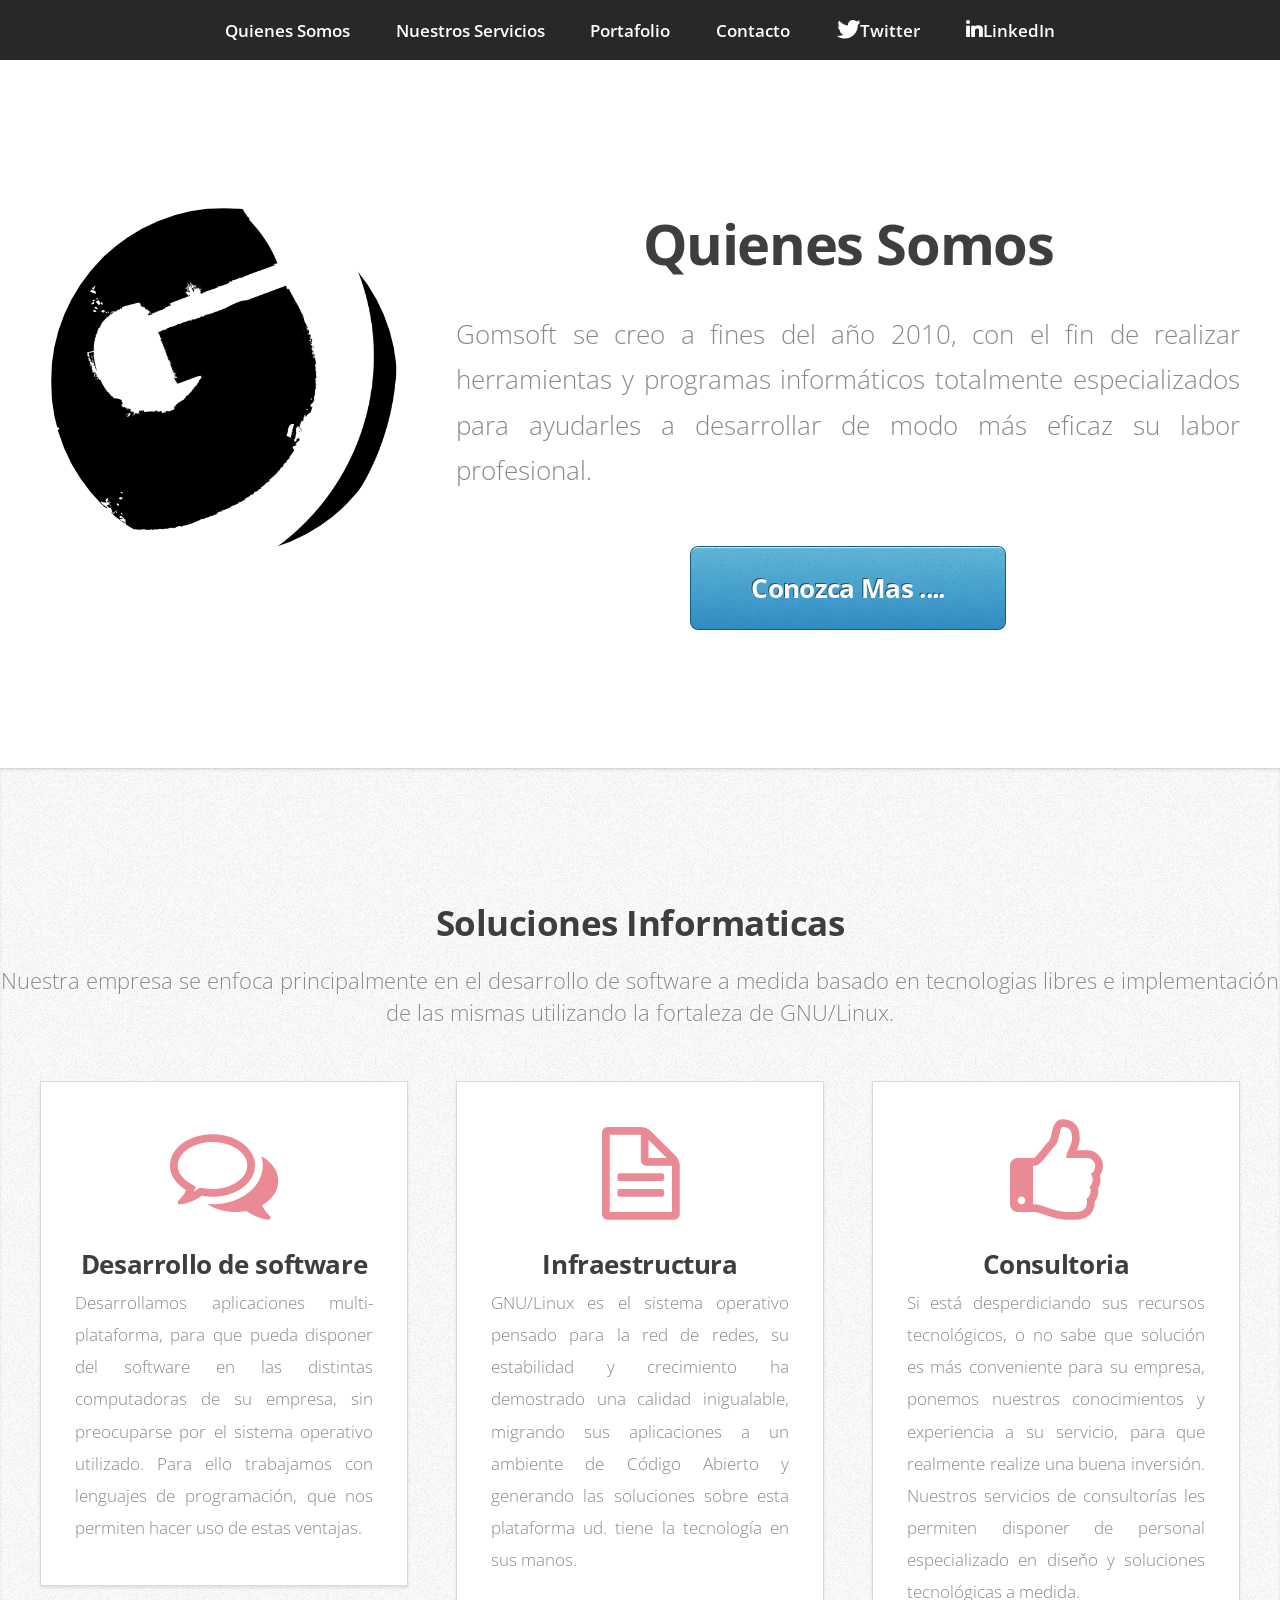
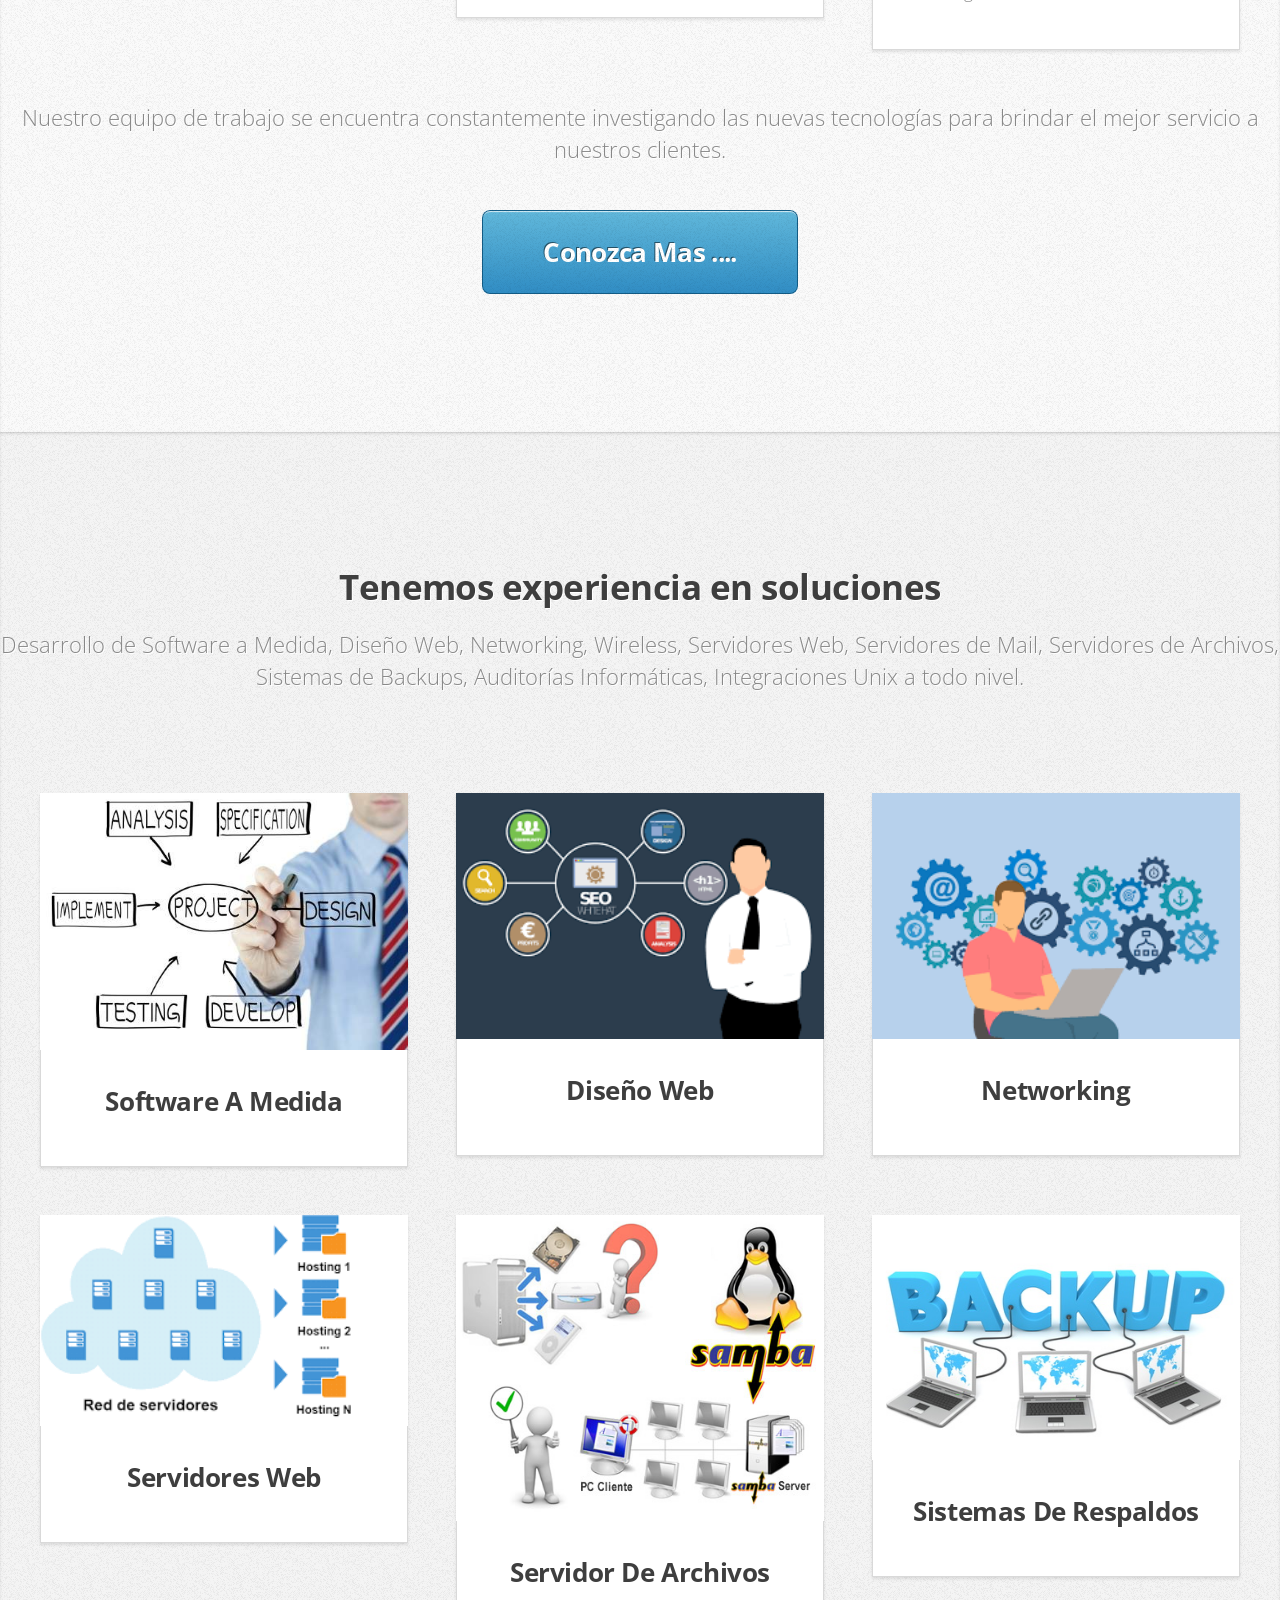
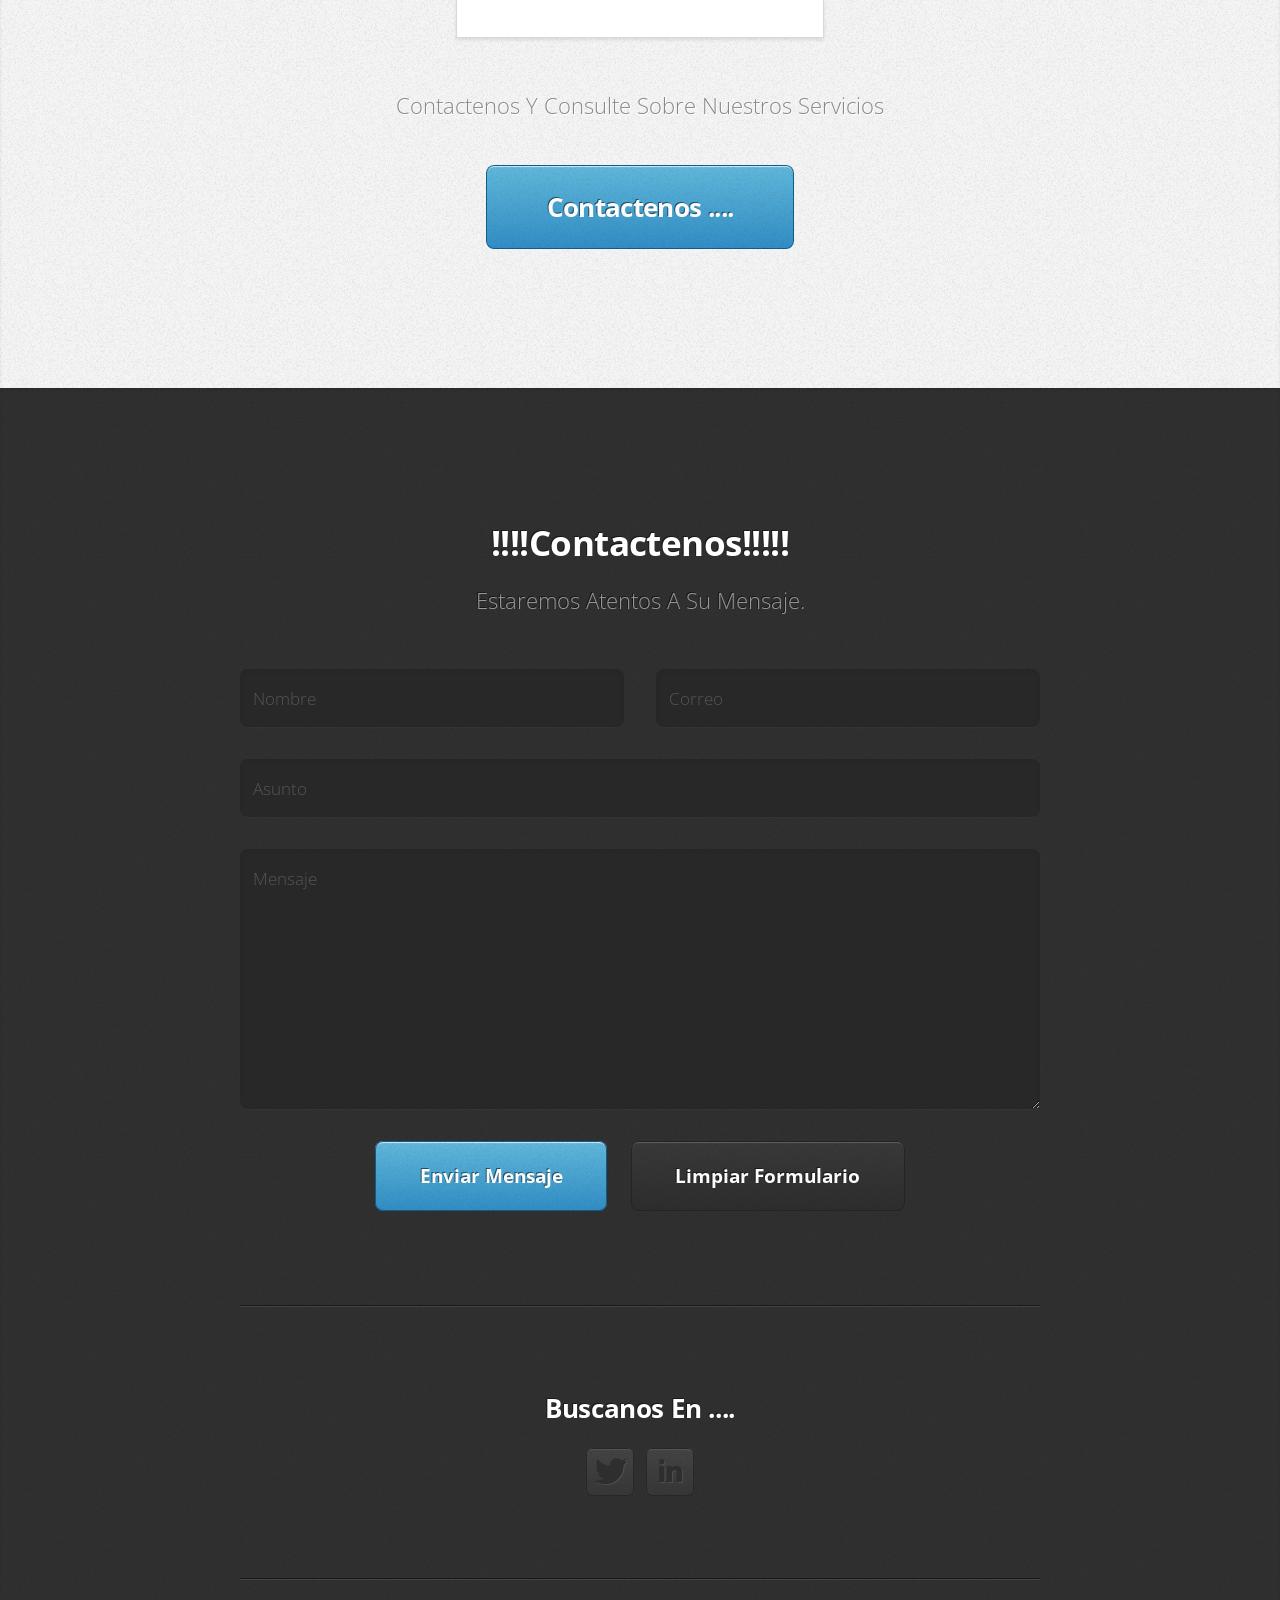
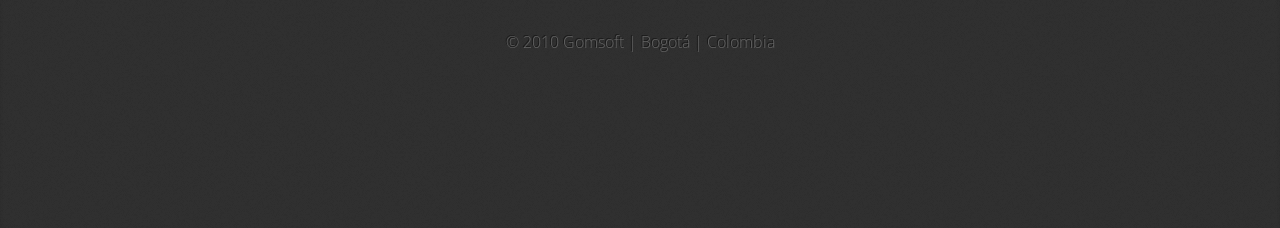
==== commit 0bf8cd8a: "Cambios finalizacion del año 2023 al formulario de contacto" ====
--- a/index.html
+++ b/index.html
@@ -1,4 +1,4 @@
-
+</html>
 <!DOCTYPE html>
 <html lang="es">
 <html>
